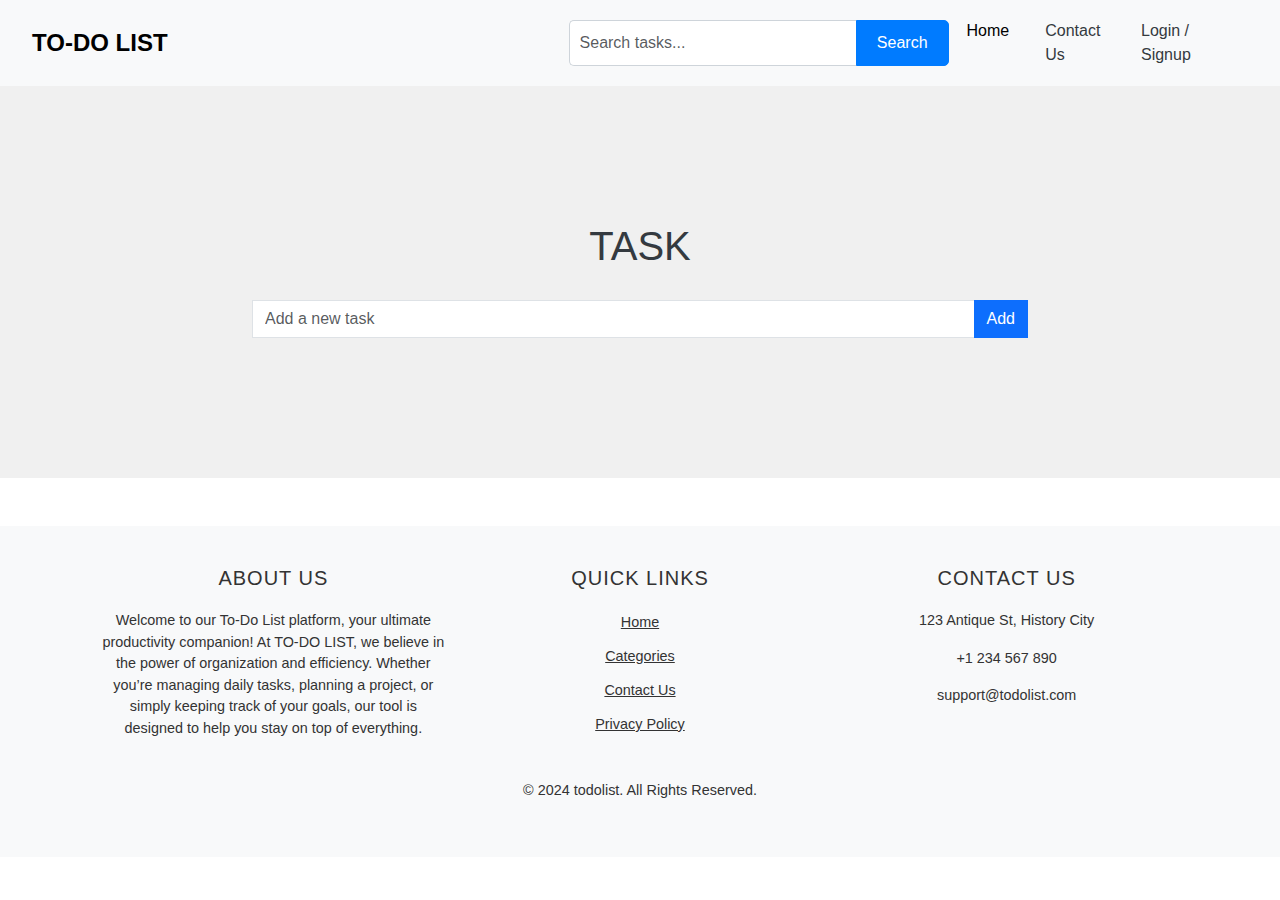
==== index.html @ 5ee59b98 "first commit" ====
<!DOCTYPE html>
<html lang="en">

<head>
    <meta charset="UTF-8">
    <meta name="viewport" content="width=device-width, initial-scale=1.0">
    <title>To-Do List</title>
    <!-- Bootstrap CSS -->
    <link href="https://cdn.jsdelivr.net/npm/bootstrap@5.3.0/dist/css/bootstrap.min.css" rel="stylesheet">
    <link rel="stylesheet" href="todolist.css">
</head>

<body>
    <!-- Navigation Bar -->
    <nav class="navbar navbar-expand-lg navbar-light bg-light">
        <div class="container-fluid">
            <a class="navbar-brand" href="#">TO-DO LIST</a>
           
            <div class="search-container">
                <input type="text" id="search-input" class="form-control" placeholder="Search tasks...">
                <button id="search-btn" class="btn btn-primary">Search</button>
            </div>
            <div class="collapse navbar-collapse" id="navbarNav">
                <ul class="navbar-nav ms-auto">
                    <li class="nav-item">
                        <a class="nav-link active" aria-current="page" href="TODOLIST.html">Home</a>
                    </li>
                    <li class="nav-item">
                        <a class="nav-link" href="contact us page.html">Contact Us</a>
                    </li>
                    <li class="nav-item">
                        <a class="nav-link" href="login page.html">Login / Signup</a>
                    </li>
                </ul>
            </div>
        </div>
    </nav>
    <span class="div1">
    <!-- Task Addition Section -->
    <div class="container mt-3">
        <h1 class="text-center">TASK</h1>
        <div class="input-group mb-3">
            <input type="text" id="new-task" class="form-control" placeholder="Add a new task">
            <button id="add-task-btn" class="btn btn-primary">Add</button>
        </div>
        <ul id="task-list" class="list-group">
            <!-- Tasks will be appended here -->
        </ul>
    </div>
</span>

    <footer class="footer mt-5">
        <div class="container">
            <div class="row">
                <div class="col-md-4">
                    <h5>About Us</h5>
                    <p>Welcome to our To-Do List platform, your ultimate productivity companion! At TO-DO LIST, we believe in the power of organization and efficiency. Whether you’re managing daily tasks, planning a project, or simply keeping track of your goals, our tool is designed to help you stay on top of everything.</p>
                </div>
                <div class="col-md-4">
                    <h5>Quick Links</h5>
                    <ul class="list-unstyled">
                        <li><a href="TODOLIST.html">Home</a></li>
                        <li><a href="#">Categories</a></li>
                        <li><a href="contact us page.html">Contact Us</a></li>
                        <li><a href="#">Privacy Policy</a></li>
                    </ul>
                </div>
                <div class="col-md-4">
                    <h5>Contact Us</h5>
                    <p><i class="fa fa-map-marker" aria-hidden="true"></i> 123 Antique St, History City</p>
                    <p><i class="fa fa-phone" aria-hidden="true"></i> +1 234 567 890</p>
                    <p><i class="fa fa-envelope" aria-hidden="true"></i> support@todolist.com</p>
                   
                </div>
            </div>
            <div class="text-center mt-4">
                <p>&copy; 2024 todolist. All Rights Reserved.</p>
            </div>
        </div>
    </footer>

    <!-- Bootstrap JS and Popper.js -->
    <script src="https://cdn.jsdelivr.net/npm/bootstrap@5.3.0/dist/js/bootstrap.bundle.min.js"></script>
    <script src="todolist.js"></script>
</body>

</html>
---- todolist.css ----
/* General styling */
body {
    font-family: Arial, sans-serif;
    margin: 0;
    padding: 0;
    display: flex;
    flex-direction: column;
    min-height: 100vh;
}

.container {
    max-width: 800px;
}

/* Search container styling */
.search-container {
    display: flex;
    justify-content: center;
    align-items: center;
    width: 100%;
    max-width: 400px;
    margin-left: 375px;
    padding: 10px;
}

#search-input {
    flex: 1;
    padding: 10px;
    border-radius: 5px 0 0 5px;
    border: 1px solid #ced4da;
    border-right: none;
}

#search-btn {
    padding: 10px 20px;
    border-radius: 0 5px 5px 0;
    border: 1px solid #007bff;
    background-color: #007bff;
    color: white;
}

#search-btn:hover {
    background-color: #0056b3;
}

/* Navbar styling */
.navbar {
    background-color: #f8f9fa;
    padding: 10px 20px;
}

.navbar-brand {
    font-size: 1.5rem;
    font-weight: bold;
}

.nav-link {
    font-size: 1rem;
    color: #343a40;
    margin-right: 20px;
}

.nav-link:hover {
    color: #007bff;
}

.navbar-toggler {
    border: none;
}

.navbar-toggler-icon {
    background-color: #343a40;
    border-radius: 3px;
}

/* Task list styling */
h1 {
    margin-bottom: 30px;
    color: #343a40;
}

#new-task {
    border-radius: 0;
}

#add-task-btn {
    border-radius: 0;
}

#task-list {
    margin-top: 20px;
}

.list-group-item {
    display: flex;
    justify-content: space-between;
    align-items: center;
}

.btn-remove {
    color: #dc3545;
    font-size: 1.2rem;
}

.div1{
    background-color: aliceblue;
    padding:120px;
    margin-bottom: 0px;
}

/* Footer styling */
.footer {
    background-color: #f8f9fa; /* Light background color */
    color: #333; /* Dark text color for contrast */
    padding: 40px 0;
    margin-top: auto;
    text-align: center;
}

.footer h5 {
    margin-bottom: 20px;
    color: #333; /* Darker color for headings */
    text-transform: uppercase;
    letter-spacing: 1px;
}

.div1 {
    background-color: #f0f0f0; /* Light background color for the div */
    padding: 120px;
    margin-bottom: 0px;
    color: #333; /* Dark text color */
}

.footer p, .footer a {
    color: #333; /* Dark text color */
    font-size: 0.9rem;
}

.footer a:hover {
    color: #007bff; /* Color for hover effect */
    text-decoration: underline;
}

.footer .social-icons a {
    font-size: 1.5rem;
    margin: 0 10px;
    color: #333; /* Dark color for social icons */
}

.footer .social-icons a:hover {
    color: #007bff; /* Color for hover effect on social icons */
}

.footer .list-unstyled li {
    margin-bottom: 10px;
}

.footer .container {
    max-width: 1100px;
}
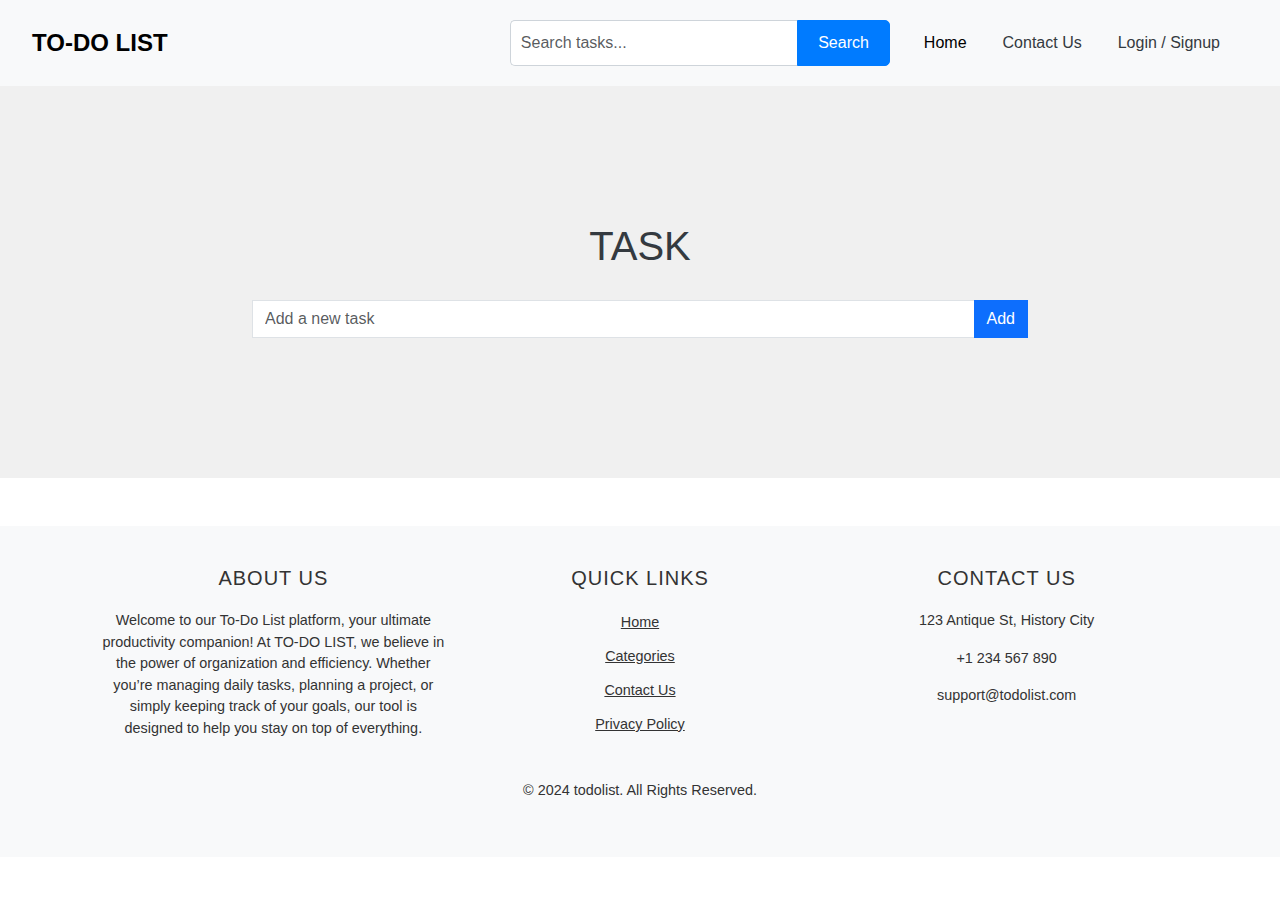
==== commit 1316fa98: "third commit" ====
--- a/index.html
+++ b/index.html
@@ -14,16 +14,28 @@
     <!-- Navigation Bar -->
     <nav class="navbar navbar-expand-lg navbar-light bg-light">
         <div class="container-fluid">
+            <!-- Navbar Brand -->
             <a class="navbar-brand" href="#">TO-DO LIST</a>
-           
-            <div class="search-container">
-                <input type="text" id="search-input" class="form-control" placeholder="Search tasks...">
-                <button id="search-btn" class="btn btn-primary">Search</button>
-            </div>
+            
+            <!-- Navbar Toggler Button -->
+            <button class="navbar-toggler" type="button" data-bs-toggle="collapse" data-bs-target="#navbarNav"
+                aria-controls="navbarNav" aria-expanded="false" aria-label="Toggle navigation">
+                <span class="navbar-toggler-icon"></span>
+            </button>
+    
+            <!-- Navbar Collapse -->
             <div class="collapse navbar-collapse" id="navbarNav">
-                <ul class="navbar-nav ms-auto">
+                <div class="d-flex justify-content-center flex-grow-1">
+                    <!-- Search Container -->
+                    <div class="search-container d-flex me-3">
+                        <input type="text" id="search-input" class="form-control" placeholder="Search tasks...">
+                        <button id="search-btn" class="btn btn-primary">Search</button>
+                    </div>
+                </div>
+                <!-- Navbar Links -->
+                <ul class="navbar-nav">
                     <li class="nav-item">
-                        <a class="nav-link active" aria-current="page" href="TODOLIST.html">Home</a>
+                        <a class="nav-link active" aria-current="page" href="index.html">Home</a>
                     </li>
                     <li class="nav-item">
                         <a class="nav-link" href="contact us page.html">Contact Us</a>
@@ -35,19 +47,20 @@
             </div>
         </div>
     </nav>
+    
     <span class="div1">
-    <!-- Task Addition Section -->
-    <div class="container mt-3">
-        <h1 class="text-center">TASK</h1>
-        <div class="input-group mb-3">
-            <input type="text" id="new-task" class="form-control" placeholder="Add a new task">
-            <button id="add-task-btn" class="btn btn-primary">Add</button>
+        <!-- Task Addition Section -->
+        <div class="container mt-3">
+            <h1 class="text-center">TASK</h1>
+            <div class="input-group mb-3">
+                <input type="text" id="new-task" class="form-control" placeholder="Add a new task">
+                <button id="add-task-btn" class="btn btn-primary">Add</button>
+            </div>
+            <ul id="task-list" class="list-group">
+                <!-- Tasks will be appended here -->
+            </ul>
         </div>
-        <ul id="task-list" class="list-group">
-            <!-- Tasks will be appended here -->
-        </ul>
-    </div>
-</span>
+    </span>
 
     <footer class="footer mt-5">
         <div class="container">
@@ -59,7 +72,7 @@
                 <div class="col-md-4">
                     <h5>Quick Links</h5>
                     <ul class="list-unstyled">
-                        <li><a href="TODOLIST.html">Home</a></li>
+                        <li><a href="#">Home</a></li>
                         <li><a href="#">Categories</a></li>
                         <li><a href="contact us page.html">Contact Us</a></li>
                         <li><a href="#">Privacy Policy</a></li>
@@ -70,7 +83,6 @@
                     <p><i class="fa fa-map-marker" aria-hidden="true"></i> 123 Antique St, History City</p>
                     <p><i class="fa fa-phone" aria-hidden="true"></i> +1 234 567 890</p>
                     <p><i class="fa fa-envelope" aria-hidden="true"></i> support@todolist.com</p>
-                   
                 </div>
             </div>
             <div class="text-center mt-4">
--- a/todolist.css
+++ b/todolist.css
@@ -19,7 +19,7 @@
     align-items: center;
     width: 100%;
     max-width: 400px;
-    margin-left: 375px;
+    margin: 0 auto; /* Center horizontally */
     padding: 10px;
 }
 
@@ -69,8 +69,13 @@
 }
 
 .navbar-toggler-icon {
-    background-color: #343a40;
+  
     border-radius: 3px;
+}
+
+/* Center the search bar within the navbar */
+.navbar-nav {
+    margin: 0 auto; /* Center the nav links */
 }
 
 /* Task list styling */
@@ -102,9 +107,9 @@
     font-size: 1.2rem;
 }
 
-.div1{
+.div1 {
     background-color: aliceblue;
-    padding:120px;
+    padding: 120px;
     margin-bottom: 0px;
 }
 
